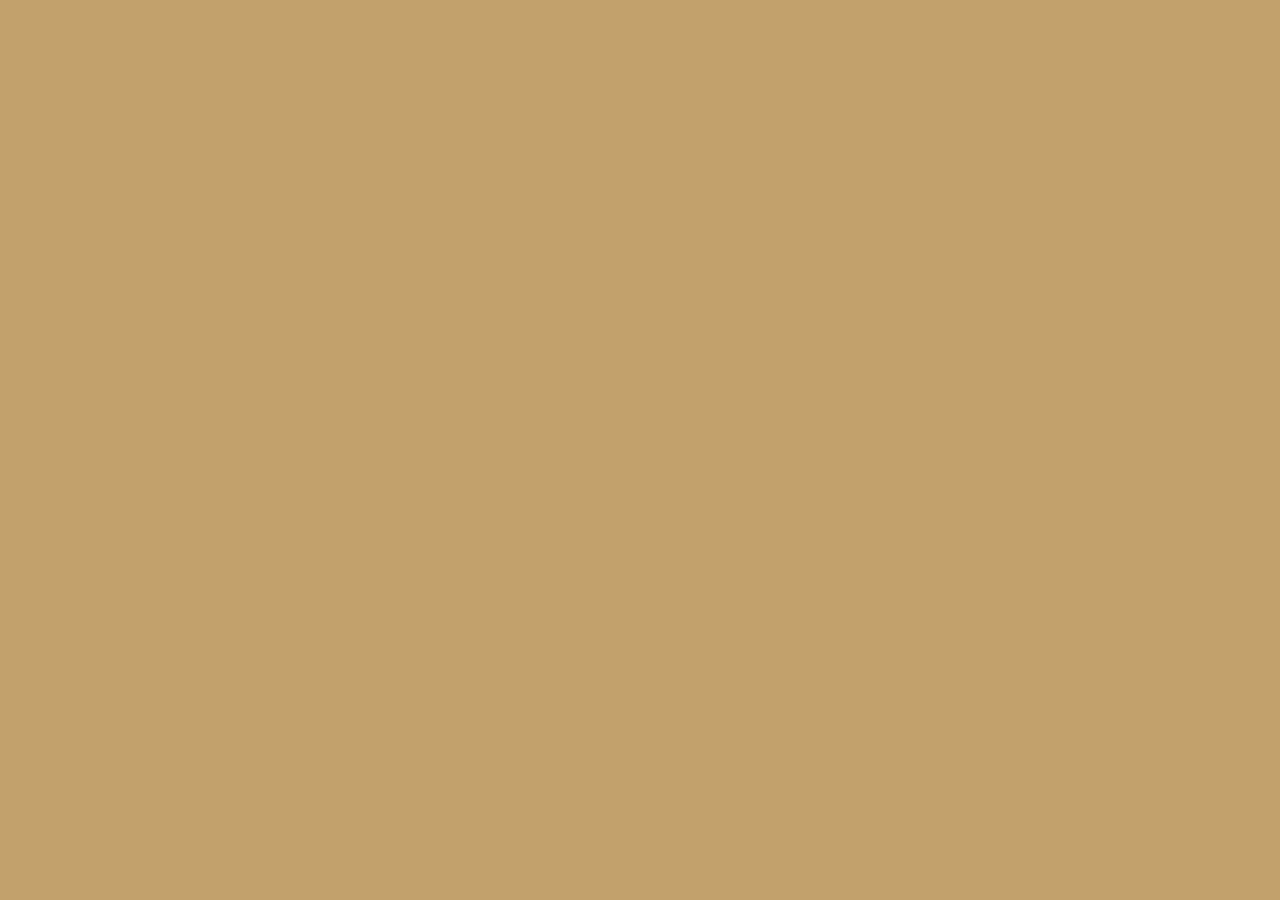
==== autor.html @ fc424ca5 "Libros y Paginas" ====
<!DOCTYPE html>
<html lang="en">
    <meta charset="UTF-8">
    <meta name="viewport" content="width=device-width, initial-scale=1.0">
    <link rel="preconnect" href="https://fonts.googleapis.com">
    <link rel="preconnect" href="https://fonts.gstatic.com" crossorigin>
    <link href="https://fonts.googleapis.com/css2?family=Itim&display=swap" rel="stylesheet">
    <link rel="stylesheet" href="Css/style.css">
    <link rel="stylesheet" href="Css/index.css">
    <title>Document</title>
</head>
<body>
    
</body>
</html>
---- Css/style.css ----
*{
    margin: 0;
    padding: 0;
    font-family: "Itim", cursive;
    font-weight: 300;
    font-style: normal;
}
body{
    background-color: #C3A16C;
}
.barra{
    width: 100%;
    background-color: #A88A5C;
    display: flex;
    font-size: 20px;
}
.barra h1{
    margin: 30px 20px 30px 20px;
}
.botones{
    background-color: #A88A5C;
    border: 3px solid #000;
    border-radius: 50px;
    width: 120px;
    height: 45px;
    margin-left: 30px;
    margin-top: 30px;
    margin-bottom: 30px;
    margin-right: 30px;
    border: none;
}
.botones:hover{
    background-color: #C3A16C;
}

.barraInf{
    margin-top: 50px;
    width: 100%;
    background-color: #A88A5C;
    height: 150px;
    text-align: center;
}
.barraInf p{
    margin-top: 15px;
}
.barraInf a{
    color: #000;
}
---- Css/index.css ----
.contenidoP{
    margin: 15px 30px 0 30px;
    line-height: 1.5;
}
.contenidoP h1{
    text-align: center;
}
.primeraParte{
    display: flex;
}
.segundaP{
    display: flex;
}
.segundaP p{
    margin-left: 15px;
}
.imagenes{
    width: 100px;
    height: auto;
}
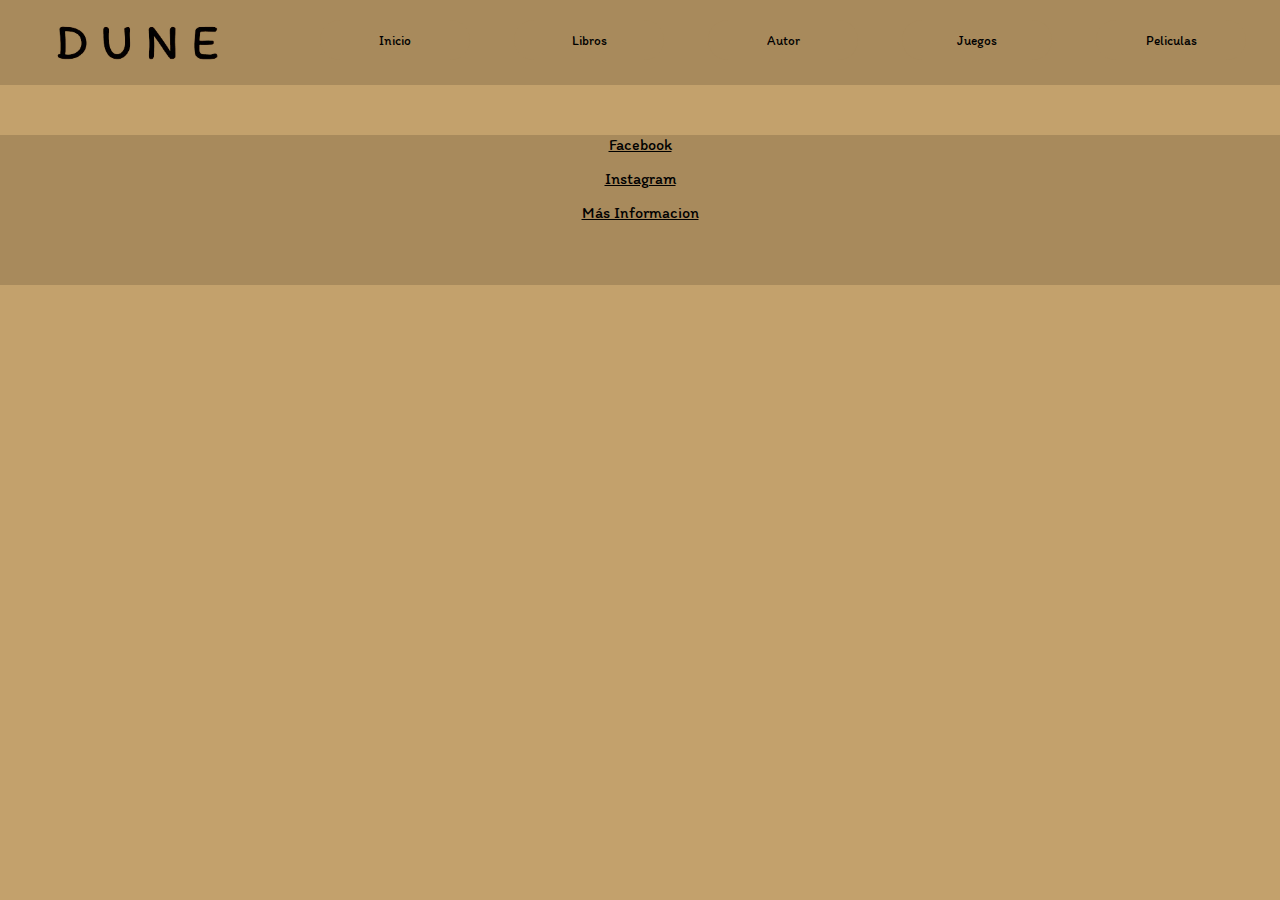
==== commit 1b092e2b: "barraCorregida" ====
--- a/autor.html
+++ b/autor.html
@@ -6,10 +6,40 @@
     <link rel="preconnect" href="https://fonts.gstatic.com" crossorigin>
     <link href="https://fonts.googleapis.com/css2?family=Itim&display=swap" rel="stylesheet">
     <link rel="stylesheet" href="Css/style.css">
-    <link rel="stylesheet" href="Css/index.css">
     <title>Document</title>
 </head>
 <body>
-    
+    <div class="container">
+        <div class="barra">
+            <img src="img/libros/logo.png" alt="">
+            <div class="botones">
+                <button onclick="location.href='index.html'" class="button">
+                    Inicio
+                </button>
+                <button onclick="location.href='libros.html'" class="button">
+                    Libros
+                </button>
+                <button onclick="location.href='autor.html'" class="button">
+                    Autor
+                </button>
+                <button onclick="location.href='juegos.html'" class="button">
+                    Juegos
+                </button>
+                <button onclick="location.href='peliculas.html'" class="button">
+                    Peliculas
+                </button>
+            </div>
+            
+        </div>
+        <div class="barraInf">
+            <a href="https://www.facebook.com/dune"><p>Facebook</p></a>
+            <a href="https://www.instagram.com/dunemovie/"><p>Instagram</p></a>
+            <a href="https://es.wikipedia.org/wiki/Dune"><p>Más Informacion</p></a>
+
+        </div>
+        </div>
+        
+    </div>
+
 </body>
 </html>--- a/Css/style.css
+++ b/Css/style.css
@@ -1,36 +1,38 @@
 *{
+    box-sizing: border-box;
     margin: 0;
     padding: 0;
     font-family: "Itim", cursive;
-    font-weight: 300;
-    font-style: normal;
+    font-weight: 400;
+    font-style: normal;  
 }
 body{
     background-color: #C3A16C;
 }
 .barra{
-    width: 100%;
+    height: 85px;
     background-color: #A88A5C;
-    display: flex;
-    font-size: 20px;
 }
-.barra h1{
-    margin: 30px 20px 30px 20px;
+.barra img{
+    margin-left: 30px;
+    width: auto;
+    height: 80px;
+}
+.botones button{
+    border-radius: 30px;
+    border: none;
+    margin-top: 20px;
+    margin-left: 40px;
+    width: 150px;
+    height: 40px;
+    background-color: #A88A5C;
+}
+.barra button:hover{
+    background-color: #C3A16C;
 }
 .botones{
-    background-color: #A88A5C;
-    border: 3px solid #000;
-    border-radius: 50px;
-    width: 120px;
-    height: 45px;
-    margin-left: 30px;
-    margin-top: 30px;
-    margin-bottom: 30px;
-    margin-right: 30px;
-    border: none;
-}
-.botones:hover{
-    background-color: #C3A16C;
+    float: right;
+    width: 1000px;
 }
 
 .barraInf{
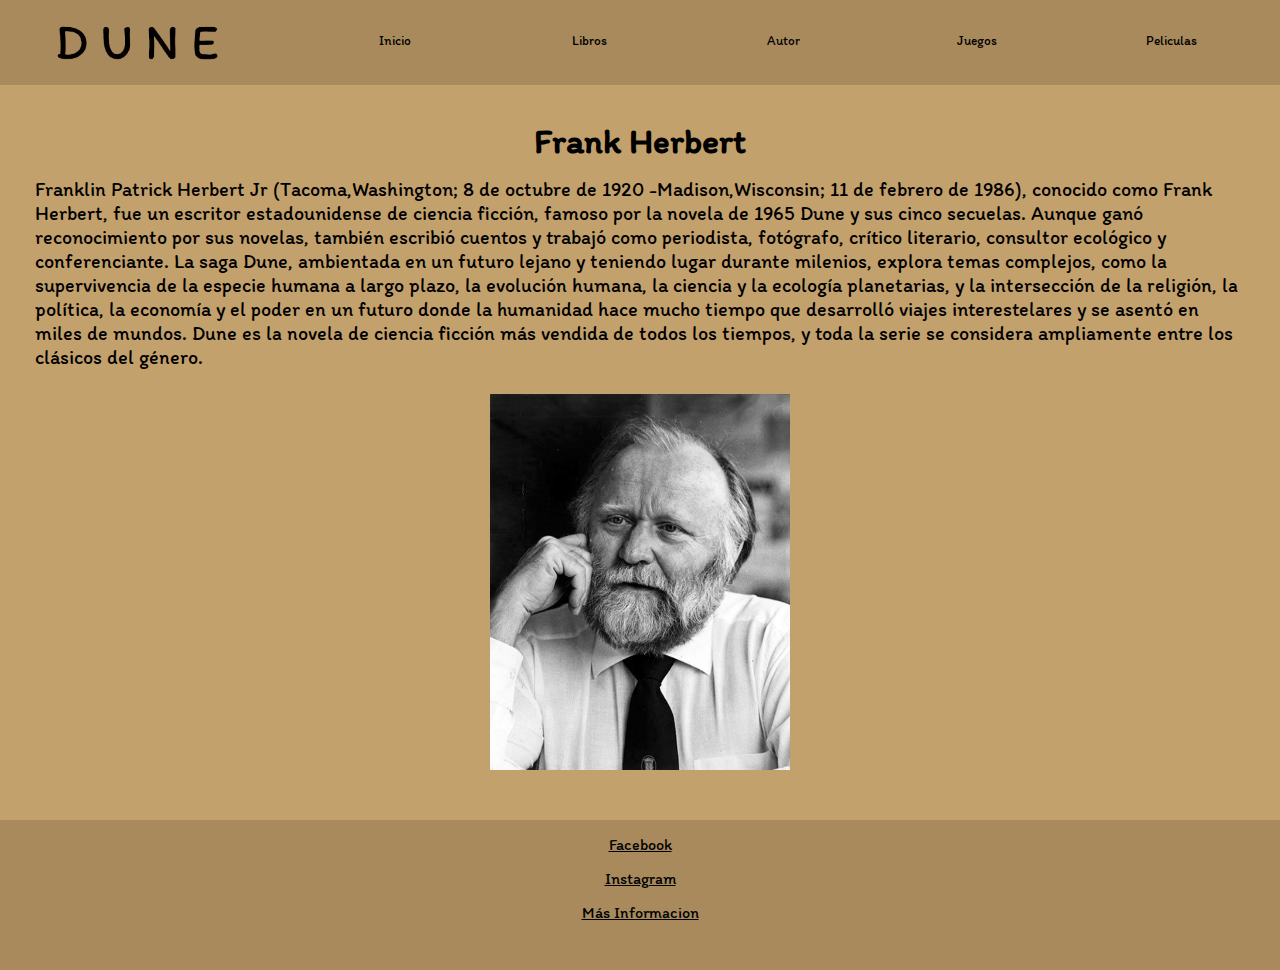
==== commit 27a29041: "juegos y modificacion barra inferior" ====
--- a/autor.html
+++ b/autor.html
@@ -6,6 +6,7 @@
     <link rel="preconnect" href="https://fonts.gstatic.com" crossorigin>
     <link href="https://fonts.googleapis.com/css2?family=Itim&display=swap" rel="stylesheet">
     <link rel="stylesheet" href="Css/style.css">
+    <link rel="stylesheet" href="Css/autor.css">
     <title>Document</title>
 </head>
 <body>
@@ -31,11 +32,31 @@
             </div>
             
         </div>
+        <div class="contenido">
+            <h1>Frank Herbert</h1>
+            <p>
+                Franklin Patrick Herbert Jr (Tacoma,Washington; 8 de octubre de 1920 -Madison,Wisconsin; 
+                11 de febrero de 1986), conocido como Frank Herbert, fue un escritor estadounidense de ciencia 
+                ficción, famoso por la novela de 1965 Dune y sus cinco secuelas. Aunque ganó reconocimiento por 
+                sus novelas, también escribió cuentos y trabajó como periodista, fotógrafo, crítico literario, 
+                consultor ecológico y conferenciante. La saga Dune, ambientada en un futuro lejano y teniendo 
+                lugar durante milenios, explora temas complejos, como la supervivencia de la especie humana a 
+                largo plazo, la evolución humana, la ciencia y la ecología planetarias, y la intersección de la 
+                religión, la política, la economía y el poder en un futuro donde la humanidad hace mucho tiempo 
+                que desarrolló viajes interestelares y se asentó en miles de mundos. Dune es la novela de 
+                ciencia ficción más vendida de todos los tiempos, y toda la serie se considera ampliamente 
+                entre los clásicos del género.
+            </p>
+            <div class="containerImg">
+                <img src="img/frankHerbert.jpg" alt="">
+            </div>
+        </div>
         <div class="barraInf">
-            <a href="https://www.facebook.com/dune"><p>Facebook</p></a>
-            <a href="https://www.instagram.com/dunemovie/"><p>Instagram</p></a>
-            <a href="https://es.wikipedia.org/wiki/Dune"><p>Más Informacion</p></a>
-
+            <div class="links">
+                <a href="https://www.facebook.com/dune"><p>Facebook</p></a>
+                <a href="https://www.instagram.com/dunemovie/"><p>Instagram</p></a>
+                <a href="https://es.wikipedia.org/wiki/Dune"><p>Más Informacion</p></a>
+            </div>
         </div>
         </div>
         
--- a/Css/style.css
+++ b/Css/style.css
@@ -40,11 +40,17 @@
     width: 100%;
     background-color: #A88A5C;
     height: 150px;
+}
+.links{
+    display: grid;
+    place-items: center;
+    width: 100%;
+    margin-top: 45px;
     text-align: center;
 }
-.barraInf p{
+.links p{
     margin-top: 15px;
 }
-.barraInf a{
+.links a{
     color: #000;
 }--- a/Css/autor.css
+++ b/Css/autor.css
@@ -0,0 +1,21 @@
+.contenido{
+    margin: 35px;
+    font-size: 20px;
+}
+.contenido h1{
+    font-size: 35px;
+    font-weight: bold;
+    text-align: center;
+    margin-bottom: 15px;
+}
+.contenido p{
+    margin-bottom: 25px;
+}
+.containerImg{
+    display: flex;
+    align-content: center;
+    justify-content: center;
+}
+.containerImg img{
+    width: 300px;
+}